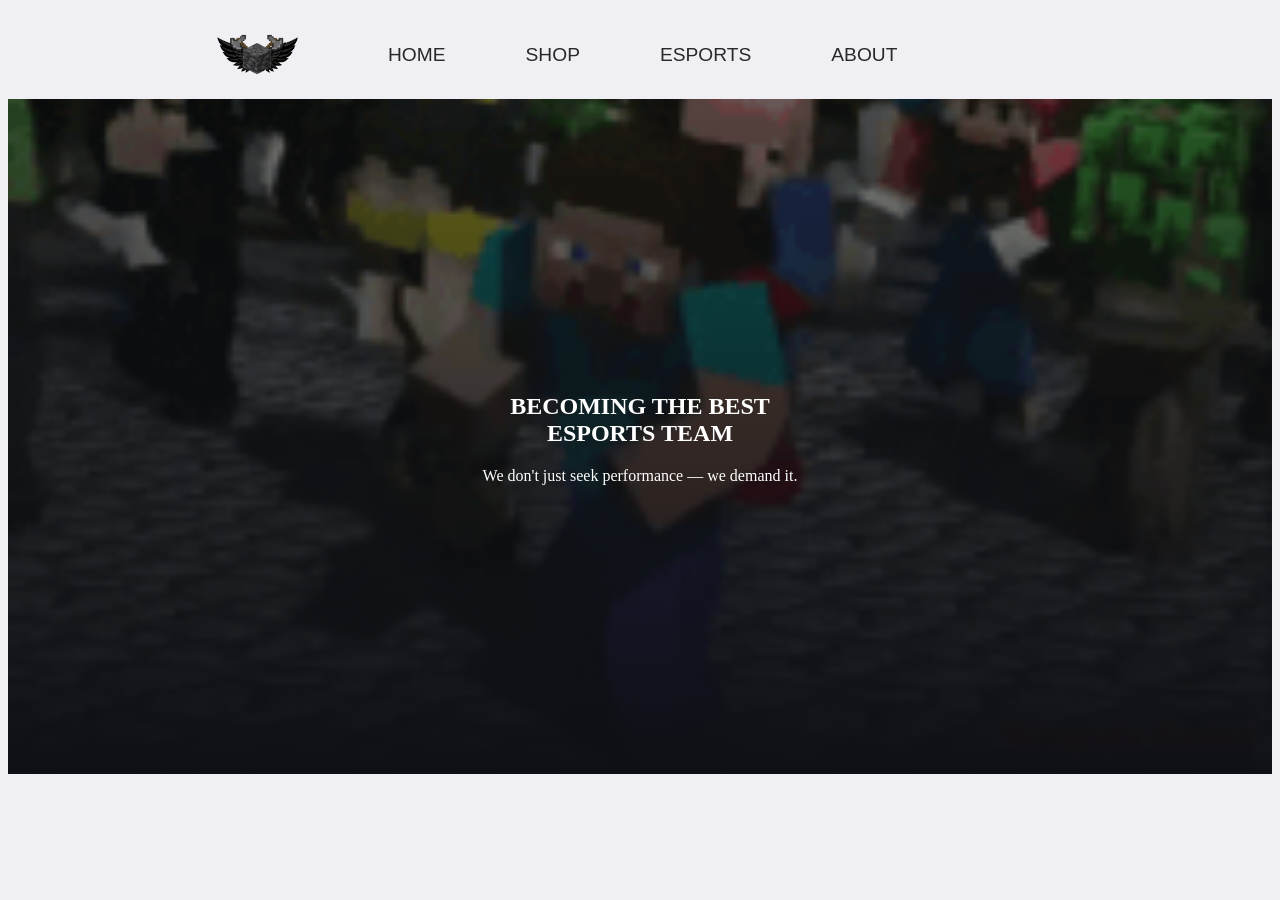
==== about.html @ 1b0af4af "Fourth commit: edited about.html and styles.css" ====
<!DOCTYPE html>
<html lang="en">
<head>
    <link rel="stylesheet" href="css/styles.css">
    <meta charset="UTF-8">
    <meta name="viewport" content="width=device-width, initial-scale=1.0">
    <title>Team Deepslate | About</title>
</head>
<body>
    <div class="navbar">
        <ul>
            <img class="logo" src="img/deepslate.png" alt="team logo" width="100">
            <li><a href="index.html">HOME</a></li>
            <li><a href="shop.html">SHOP</a></li>
            <li><a href="esports.html">ESPORTS</a></li>
            <li><a href="about.html">ABOUT</a></li>
        </ul>
    </div>

    <section class="about-header">
    <div class="about-content">
        <h1>BECOMING THE BEST<br>ESPORTS TEAM</h1>
        <p>We don't just seek performance — we demand it.</p>
    </div>
    </section>

    
</body>
</html>
---- css/styles.css ----
body{
    background-color: #f0f0f4;
    color: #292929;
    font-family:'Gill Sans', 'Gill Sans MT', Calibri, 'Trebuchet MS', sans-serif
}

.navbar ul{
    align-items: center;
    list-style: none;
    display: flex;
    gap: 80px;
    padding-left: 200px;
    padding-top: 10px;
}

.navbar a{
    text-decoration: none;
    color:inherit;
    font-size: larger;
}

.intro h1{
    font-size: xx-large;
}

.bedwar{
    width: 100%;
    height: 70vh;
    object-fit: cover;
    display: block;
}

.banner{
    font-family: fantasy;
    position:relative;
    text-align: center;
}

.banner > h1{
    font-size: 110px;
    position:absolute;
    top: 32%;
    left: 50%;
    transform: translate(-50%, -50%);
}

.banner > h2{
    font-size: 35px;
    position:absolute;
    top: 50%;
    left: 50%;
    transform: translate(-50%, -50%);
}

.shop_title{
    padding-left: 200px;
    padding-bottom: 35px;
    font-size: 20px;
}

.items{
    display: flex;
    justify-content:space-around;
}

.teams_intro{
    justify-content: space-around;
    align-items: center;
    padding-top: 50px;
    padding-left: 200px;
}

.team_tables {
    width: 90%;
    max-width: 1200px; 
    margin: 40px;
}

.team_tables table {
    width: 100%;
    background-color: #ffffff;
    box-shadow: 0 10px 25px rgba(0, 0, 0, 0.08); 
}

.team_tables thead {
    background-color: #19191a;
    color: #ffffff;
    font-size: 0.95rem;
}

.team_tables th {
    padding: 20px 24px;
    text-align: left;
}

.team_tables td {
    padding: 18px 24px;
    color: #333336;
}

.team_tables tbody tr:nth-child(even) {
    background-color: #f8f9fc;
}

.team_tables tbody tr:hover {
    background-color: #eef2ff;
    cursor: pointer;
}

.about-header {
    font-family: fantasy;
    color: #ffffff;
    height: 75vh;
    background: linear-gradient(180deg, rgba(15,16,21,0.5) 0%, rgba(15,16,21,1) 100%),
                url('../img/about-banner.gif') center/cover no-repeat;
    display: flex;
    align-items: center;
    justify-content: center;
    text-align: center;
    padding: 0 20px;
}
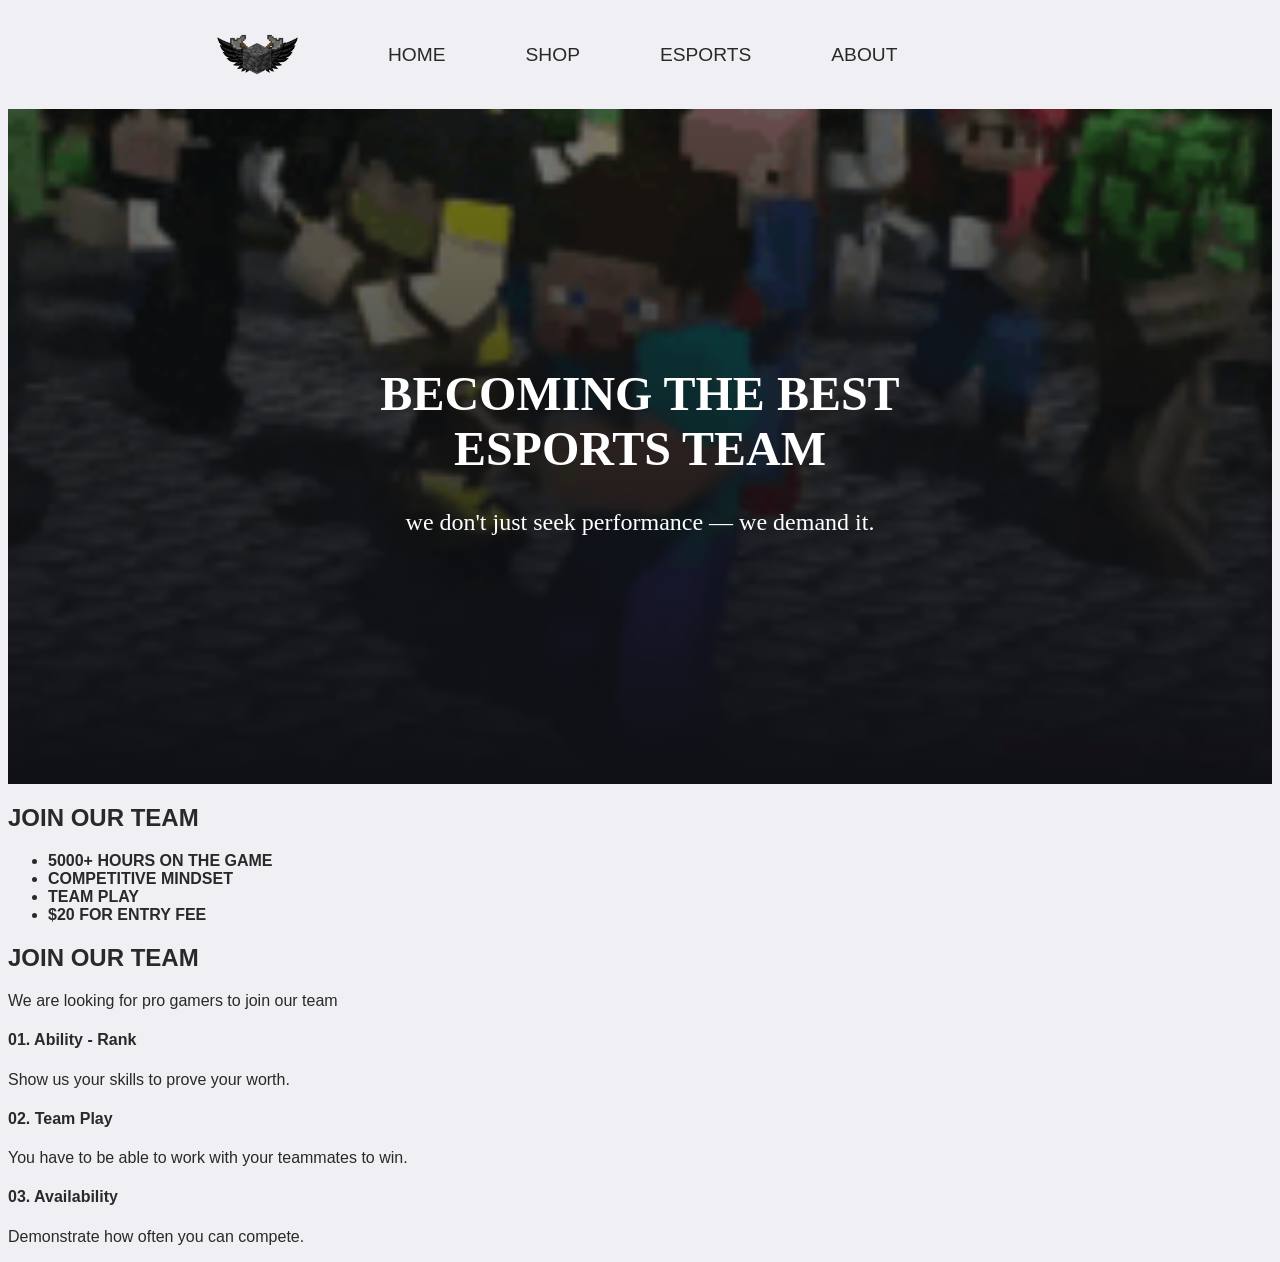
==== commit aa9818a2: "Fifth commit: edited files about.html and styles.css" ====
--- a/about.html
+++ b/about.html
@@ -17,12 +17,48 @@
         </ul>
     </div>
 
-    <section class="about-header">
-    <div class="about-content">
-        <h1>BECOMING THE BEST<br>ESPORTS TEAM</h1>
-        <p>We don't just seek performance — we demand it.</p>
+    <div class="about-header">
+        <div class="about-content">
+            <h1>BECOMING THE BEST<br>ESPORTS TEAM</h1>
+            <p>we don't just seek performance — we demand it.</p>
+        </div>
     </div>
-    </section>
+
+    <div class="joinUs">
+        <h2>JOIN OUR TEAM</h2>
+        
+        <ul class="requirements">
+            <li><strong>5000+ HOURS ON THE GAME</strong></li>
+            <li><strong>COMPETITIVE MINDSET</strong></li>
+            <li><strong>TEAM PLAY</strong></li>
+            <li><strong>$20 FOR ENTRY FEE</strong></li>
+        </ul>
+    </div>
+
+    <div class="apply">
+        <h2>JOIN OUR TEAM</h2>
+        <p class="subtitle">We are looking for pro gamers to join our team</p>
+
+            <div class="requirements-grid">
+                <div class="req-card">
+                    <h4>01. Ability - Rank</h4>
+                    <p>Show us your skills to prove your worth.</p>
+                </div>
+
+            <div class="req-card">
+                <h4>02. Team Play</h4>
+                <p>You have to be able to work with your teammates to win.</p>
+            </div>
+            
+            <div class="req-card">
+            <h4>03. Availability</h4>
+            <p>Demonstrate how often you can compete.</p>
+        </div>
+    </div>
+
+</div>
+
+
 
     
 </body>
--- a/css/styles.css
+++ b/css/styles.css
@@ -11,6 +11,7 @@
     gap: 80px;
     padding-left: 200px;
     padding-top: 10px;
+    padding-bottom: 10px;
 }
 
 .navbar a{
@@ -108,6 +109,7 @@
 }
 
 .about-header {
+    font-size:x-large;
     font-family: fantasy;
     color: #ffffff;
     height: 75vh;
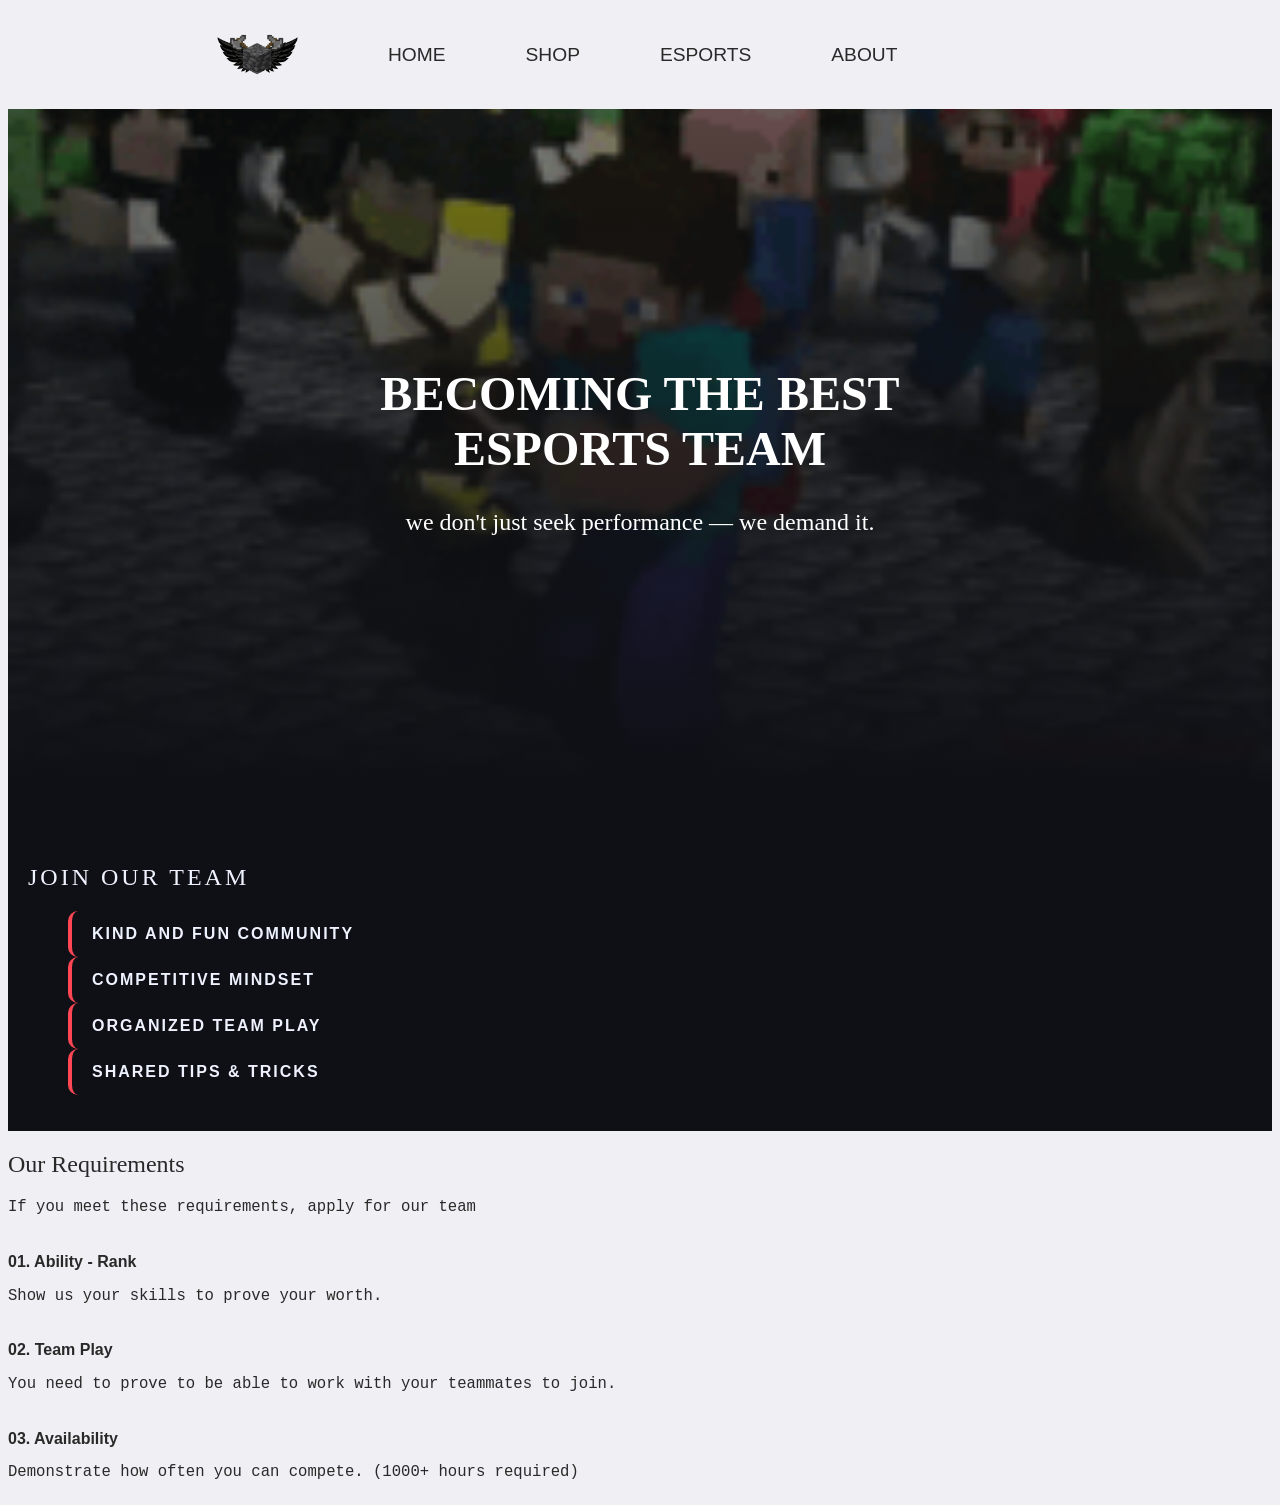
==== commit b54f495c: "Sith commit: edited files about.html and styles.css" ====
--- a/about.html
+++ b/about.html
@@ -28,16 +28,16 @@
         <h2>JOIN OUR TEAM</h2>
         
         <ul class="requirements">
-            <li><strong>5000+ HOURS ON THE GAME</strong></li>
+            <li><strong>KIND AND FUN COMMUNITY</strong></li>
             <li><strong>COMPETITIVE MINDSET</strong></li>
-            <li><strong>TEAM PLAY</strong></li>
-            <li><strong>$20 FOR ENTRY FEE</strong></li>
+            <li><strong>ORGANIZED TEAM PLAY</strong></li>
+            <li><strong>SHARED TIPS & TRICKS</strong></li>
         </ul>
     </div>
 
     <div class="apply">
-        <h2>JOIN OUR TEAM</h2>
-        <p class="subtitle">We are looking for pro gamers to join our team</p>
+        <h2>Our Requirements</h2>
+        <p>If you meet these requirements, apply for our team</p>
 
             <div class="requirements-grid">
                 <div class="req-card">
@@ -47,12 +47,12 @@
 
             <div class="req-card">
                 <h4>02. Team Play</h4>
-                <p>You have to be able to work with your teammates to win.</p>
+                <p>You need to prove to be able to work with your teammates to join.</p>
             </div>
             
             <div class="req-card">
             <h4>03. Availability</h4>
-            <p>Demonstrate how often you can compete.</p>
+            <p>Demonstrate how often you can compete. (1000+ hours required)</p>
         </div>
     </div>
 
--- a/css/styles.css
+++ b/css/styles.css
@@ -1,7 +1,7 @@
 body{
     background-color: #f0f0f4;
     color: #292929;
-    font-family:'Gill Sans', 'Gill Sans MT', Calibri, 'Trebuchet MS', sans-serif
+    font-family:'Gill Sans', 'Gill Sans MT', Calibri, 'Trebuchet MS', sans-serif;
 }
 
 .navbar ul{
@@ -120,4 +120,52 @@
     justify-content: center;
     text-align: center;
     padding: 0 20px;
+}
+
+.joinUs {
+    background-color: rgba(15,16,21,1);
+    color: #eef2ff;
+    padding: 60px 20px;
+    padding-bottom: 20px;
+    text-align: left;
+}
+
+.joinUs h2 {
+    font-weight: 100;
+    font-family: fantasy;
+    letter-spacing: 3px;
+    margin-bottom: 20px;
+}
+
+.requirements li{
+    letter-spacing: 2px;
+    display: flex;
+    text-decoration: none;
+    border-left: 4px solid #ff4655;
+    padding: 14px 20px;
+    border-radius: 10px;
+}
+
+.requirements li:hover{
+    background-color:#ff4656ab;
+}
+
+.apply h2{
+    font-weight: 100;
+    font-family: fantasy;
+}
+
+.apply p{
+    font-size: larger;
+    font-family: monospace;
+}
+
+.requirements-grid{
+    display: grid;
+}
+
+.req-card h4{
+    font-weight: bolder;
+    margin-bottom: 3px;
+    
 }
